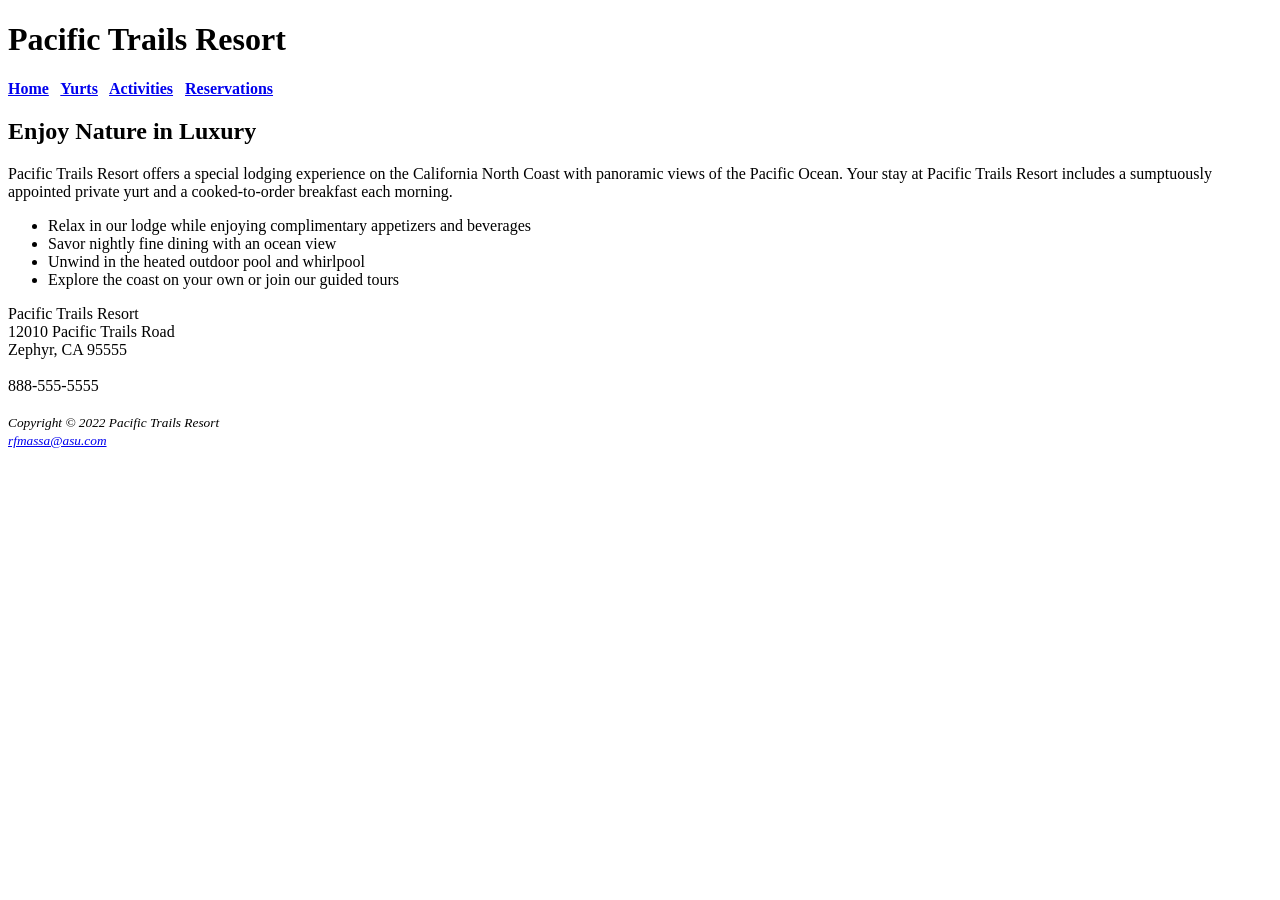
==== index.html @ 76c10aa6 "Pacific Trails Chapter 2 Case Study" ====
<!DOCTYPE html>
<html lang="en">
<head>
  <title>Pacific Trails Resort</title>
  <meta charset="utf-8">
</head>

<body>
  <header>
    <h1>Pacific Trails Resort</h1>
  </header>

  <nav>
    <b>
      <a href="index.html">Home</a> &nbsp;
      <a href="yurts.html">Yurts</a> &nbsp;
      <a href="activities.html">Activities</a> &nbsp;
      <a href="reservations.html">Reservations</a>
    </b>
  </nav>

  <main>
    <h2>Enjoy Nature in Luxury</h2>

    <p>
      Pacific Trails Resort offers a special lodging experience on the California North Coast
      with panoramic views of the Pacific Ocean. Your stay at Pacific Trails Resort includes
      a sumptuously appointed private yurt and a cooked-to-order breakfast each morning.
    </p>

    <ul>
      <li>Relax in our lodge while enjoying complimentary appetizers and beverages</li>
      <li>Savor nightly fine dining with an ocean view</li>
      <li>Unwind in the heated outdoor pool and whirlpool</li>
      <li>Explore the coast on your own or join our guided tours</li>
    </ul>

    <div>
      Pacific Trails Resort<br>
      12010 Pacific Trails Road<br>
      Zephyr, CA 95555<br>
      <br>
      888-555-5555<br>
      <br>
    </div>
  </main>

  <footer>
    <small><i>
      Copyright &copy; 2022 Pacific Trails Resort<br>
      <a href="mailto:rfmassa@asu.com">rfmassa@asu.com</a>
    </i></small>
  </footer>
</body>
</html>
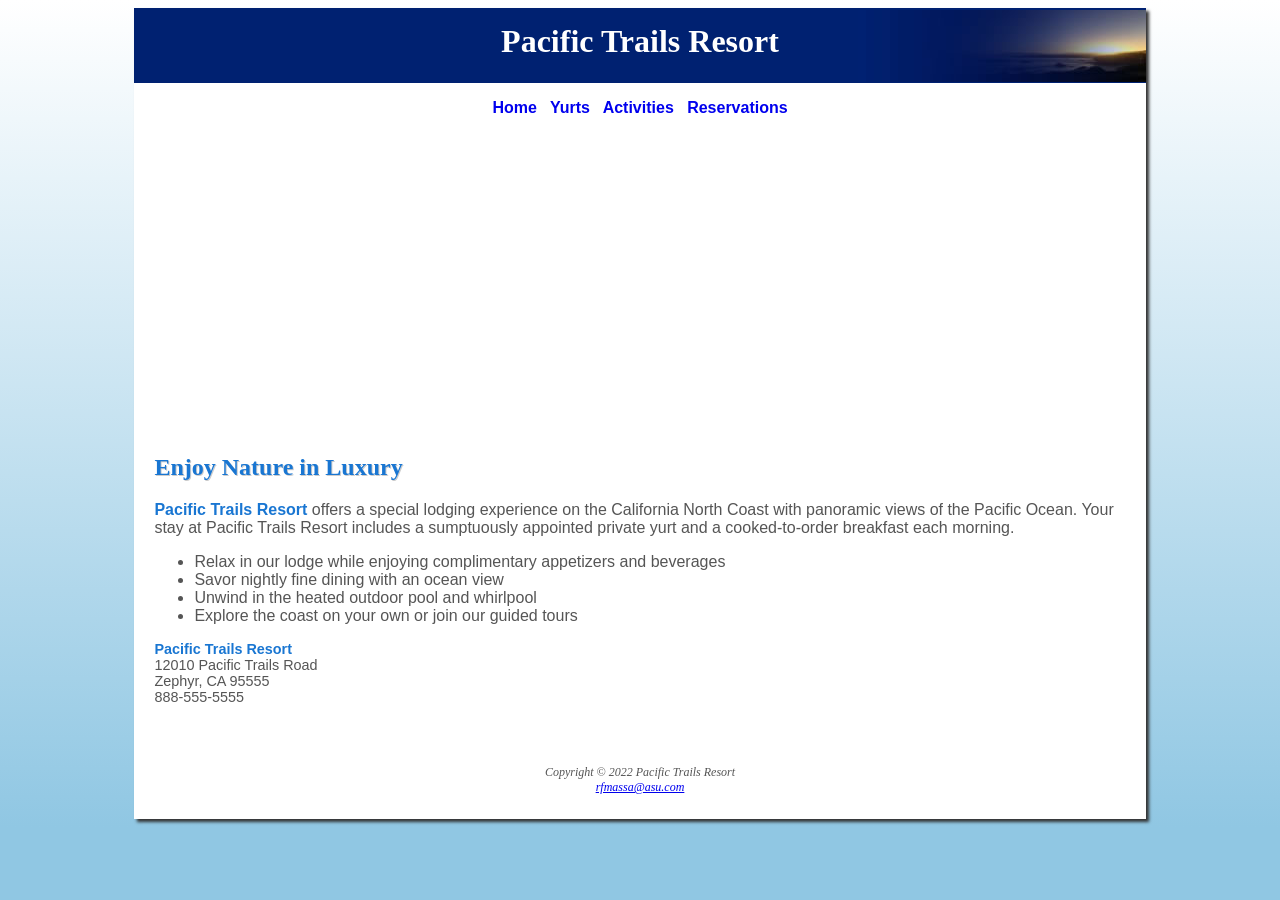
==== commit a1a292cc: "Add files via upload" ====
--- a/index.html
+++ b/index.html
@@ -3,27 +3,30 @@
 <head>
   <title>Pacific Trails Resort</title>
   <meta charset="utf-8">
+  <link rel="stylesheet" href="pacific.css">
 </head>
 
 <body>
+<div id="wrapper">
+
   <header>
     <h1>Pacific Trails Resort</h1>
   </header>
 
   <nav>
-    <b>
-      <a href="index.html">Home</a> &nbsp;
-      <a href="yurts.html">Yurts</a> &nbsp;
-      <a href="activities.html">Activities</a> &nbsp;
-      <a href="reservations.html">Reservations</a>
-    </b>
+    <a href="index.html">Home</a> &nbsp;
+    <a href="yurts.html">Yurts</a> &nbsp;
+    <a href="activities.html">Activities</a> &nbsp;
+    <a href="reservations.html">Reservations</a>
   </nav>
+
+  <div id="homehero"></div>
 
   <main>
     <h2>Enjoy Nature in Luxury</h2>
 
     <p>
-      Pacific Trails Resort offers a special lodging experience on the California North Coast
+      <span class="resort">Pacific Trails Resort</span> offers a special lodging experience on the California North Coast
       with panoramic views of the Pacific Ocean. Your stay at Pacific Trails Resort includes
       a sumptuously appointed private yurt and a cooked-to-order breakfast each morning.
     </p>
@@ -35,21 +38,19 @@
       <li>Explore the coast on your own or join our guided tours</li>
     </ul>
 
-    <div>
-      Pacific Trails Resort<br>
+    <div id="contact">
+      <span class="resort">Pacific Trails Resort</span><br>
       12010 Pacific Trails Road<br>
       Zephyr, CA 95555<br>
-      <br>
-      888-555-5555<br>
-      <br>
+      888-555-5555<br><br>
     </div>
   </main>
 
   <footer>
-    <small><i>
-      Copyright &copy; 2022 Pacific Trails Resort<br>
-      <a href="mailto:rfmassa@asu.com">rfmassa@asu.com</a>
-    </i></small>
+    Copyright &copy; 2022 Pacific Trails Resort<br>
+    <a href="mailto:rfmassa@asu.com">rfmassa@asu.com</a>
   </footer>
+
+</div>
 </body>
 </html>
--- a/pacific.css
+++ b/pacific.css
@@ -0,0 +1,107 @@
+body {
+  background-color: #90C7E3;
+  background-image: linear-gradient(to bottom, #FFFFFF, #90C7E3);
+  background-repeat: no-repeat;
+  color: #555555;
+  font-family: Arial, Helvetica, sans-serif;
+}
+
+#wrapper {
+  width: 80%;
+  min-width: 960px;
+  max-width: 2048px;
+  margin-left: auto;
+  margin-right: auto;
+  background-color: #FFFFFF;
+  box-shadow: 3px 3px 3px #333333;
+}
+
+header {
+  background-color: #002171;
+  background-image: url(sunset.jpg);
+  background-position: right;
+  background-repeat: no-repeat;
+  color: #FFFFFF;
+  height: 60px;
+  text-align: center;
+  padding-top: 15px;
+}
+
+h1 {
+  margin-top: 0;
+  margin-bottom: 0;
+  font-family: Georgia, "Times New Roman", serif;
+}
+
+nav {
+  background-color: #FFFFFF;
+  font-weight: bold;
+  text-align: center;
+  padding: 1em;
+}
+
+nav a {
+  text-decoration: none;
+}
+
+main {
+  padding: 1px 20px 20px 20px;
+  display: block;
+}
+
+h2 {
+  color: #1976D2;
+  font-family: Georgia, "Times New Roman", serif;
+  text-shadow: 1px 1px #CCCCCC;
+}
+
+h3 {
+  color: #000033;
+  font-family: Georgia, "Times New Roman", serif;
+}
+
+dt {
+  color: #002171;
+}
+
+ul {
+  list-style-image: url(marker.gif);
+}
+
+footer {
+  font-size: 75%;
+  font-style: italic;
+  text-align: center;
+  font-family: Georgia, "Times New Roman", serif;
+  padding: 2em;
+}
+
+.resort {
+  color: #1976D2;
+  font-weight: bold;
+}
+
+#contact {
+  font-size: 90%;
+}
+
+#homehero {
+  height: 300px;
+  background-image: url(coast.jpg);
+  background-size: 100% 100%;
+  background-repeat: no-repeat;
+}
+
+#yurthero {
+  height: 300px;
+  background-image: url(yurt.jpg);
+  background-size: 100% 100%;
+  background-repeat: no-repeat;
+}
+
+#trailhero {
+  height: 300px;
+  background-image: url(trail.jpg);
+  background-size: 100% 100%;
+  background-repeat: no-repeat;
+}
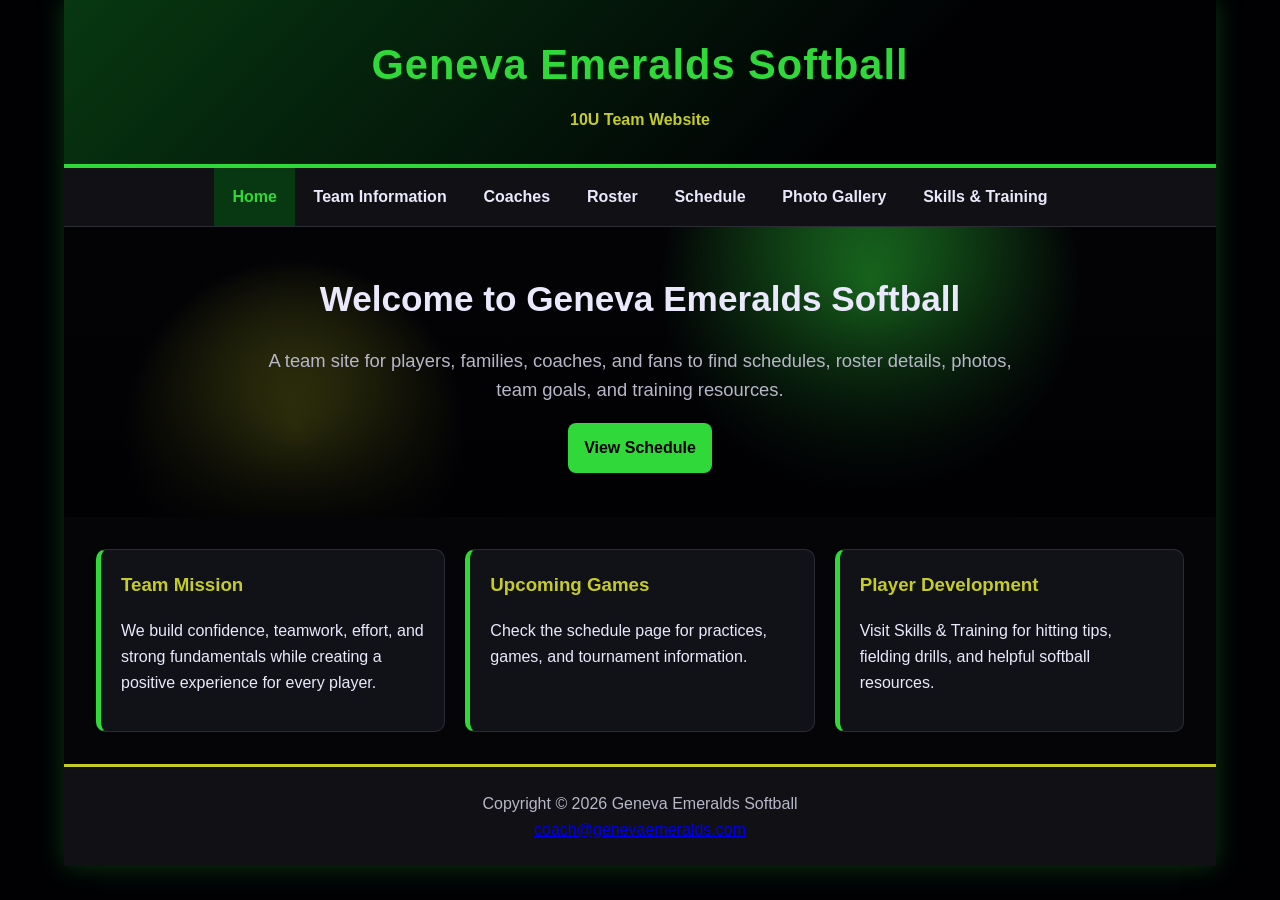
==== commit 61d1bd16: "Add files via upload" ====
--- a/index.html
+++ b/index.html
@@ -1,56 +1,4 @@
-<!DOCTYPE html>
-<html lang="en">
-<head>
-  <title>Pacific Trails Resort</title>
-  <meta charset="utf-8">
-  <link rel="stylesheet" href="pacific.css">
-</head>
-
-<body>
-<div id="wrapper">
-
-  <header>
-    <h1>Pacific Trails Resort</h1>
-  </header>
-
-  <nav>
-    <a href="index.html">Home</a> &nbsp;
-    <a href="yurts.html">Yurts</a> &nbsp;
-    <a href="activities.html">Activities</a> &nbsp;
-    <a href="reservations.html">Reservations</a>
-  </nav>
-
-  <div id="homehero"></div>
-
-  <main>
-    <h2>Enjoy Nature in Luxury</h2>
-
-    <p>
-      <span class="resort">Pacific Trails Resort</span> offers a special lodging experience on the California North Coast
-      with panoramic views of the Pacific Ocean. Your stay at Pacific Trails Resort includes
-      a sumptuously appointed private yurt and a cooked-to-order breakfast each morning.
-    </p>
-
-    <ul>
-      <li>Relax in our lodge while enjoying complimentary appetizers and beverages</li>
-      <li>Savor nightly fine dining with an ocean view</li>
-      <li>Unwind in the heated outdoor pool and whirlpool</li>
-      <li>Explore the coast on your own or join our guided tours</li>
-    </ul>
-
-    <div id="contact">
-      <span class="resort">Pacific Trails Resort</span><br>
-      12010 Pacific Trails Road<br>
-      Zephyr, CA 95555<br>
-      888-555-5555<br><br>
-    </div>
-  </main>
-
-  <footer>
-    Copyright &copy; 2022 Pacific Trails Resort<br>
-    <a href="mailto:rfmassa@asu.com">rfmassa@asu.com</a>
-  </footer>
-
-</div>
-</body>
-</html>+<!DOCTYPE html>
+<html lang="en">
+<head><title>Geneva Emeralds Softball</title><meta charset="utf-8"><meta name="viewport" content="width=device-width, initial-scale=1.0"><link rel="stylesheet" href="styles.css"></head>
+<body><div id="wrapper"><header><h1>Geneva Emeralds Softball</h1><p>10U Team Website</p></header><nav><ul><li><a class="active" href="index.html">Home</a></li><li><a href="team.html">Team Information</a></li><li><a href="coaches.html">Coaches</a></li><li><a href="roster.html">Roster</a></li><li><a href="schedule.html">Schedule</a></li><li><a href="gallery.html">Photo Gallery</a></li><li><a href="training.html">Skills & Training</a></li></ul></nav><section class="hero"><div><h2>Welcome to Geneva Emeralds Softball</h2><p>A team site for players, families, coaches, and fans to find schedules, roster details, photos, team goals, and training resources.</p><a class="button" href="schedule.html">View Schedule</a></div></section><main><div class="grid"><section class="card"><h3>Team Mission</h3><p>We build confidence, teamwork, effort, and strong fundamentals while creating a positive experience for every player.</p></section><section class="card"><h3>Upcoming Games</h3><p>Check the schedule page for practices, games, and tournament information.</p></section><section class="card"><h3>Player Development</h3><p>Visit Skills & Training for hitting tips, fielding drills, and helpful softball resources.</p></section></div></main><footer>Copyright &copy; 2026 Geneva Emeralds Softball<br><a href="mailto:coach@genevaemeralds.com">coach@genevaemeralds.com</a></footer></div></body></html>
--- a/styles.css
+++ b/styles.css
@@ -0,0 +1,27 @@
+:root{
+  --text:#eae9fc;
+  --background:#010104;
+  --primary:#31d83a;
+  --secondary:#c6cc24;
+  --accent:#073811;
+  --panel:#111118;
+  --muted:#b8b7c8;
+}
+*{box-sizing:border-box}
+body{margin:0;font-family:Arial,Helvetica,sans-serif;background:var(--background);color:var(--text);line-height:1.6}
+#wrapper{width:90%;max-width:1200px;margin:auto;background:#050508;box-shadow:0 0 25px rgba(49,216,58,.25)}
+header{background:linear-gradient(135deg,var(--accent),#010104 70%);padding:2rem;text-align:center;border-bottom:4px solid var(--primary)}
+header h1{margin:0;color:var(--primary);font-size:2.6rem;letter-spacing:1px}
+header p{margin:.5rem 0 0;color:var(--secondary);font-weight:bold}
+nav{background:#101015;border-bottom:1px solid #2c2c35}
+nav ul{list-style:none;margin:0;padding:0;display:flex;flex-wrap:wrap;justify-content:center}
+nav a{display:block;color:var(--text);text-decoration:none;padding:1rem 1.15rem;font-weight:bold}
+nav a:hover,nav .active{background:var(--accent);color:var(--primary)}
+.hero{min-height:290px;background:linear-gradient(rgba(1,1,4,.45),rgba(1,1,4,.95)),radial-gradient(circle at 70% 20%,var(--primary),transparent 25%),radial-gradient(circle at 20% 70%,var(--secondary),transparent 18%);display:flex;align-items:center;justify-content:center;text-align:center;padding:2rem}
+.hero div{max-width:750px}.hero h2{font-size:2.2rem;color:var(--text);margin:0 0 .75rem}.hero p{font-size:1.15rem;color:var(--muted)}
+main{padding:2rem}.grid{display:grid;grid-template-columns:repeat(auto-fit,minmax(240px,1fr));gap:1.25rem}.card{background:var(--panel);border:1px solid #2b2b36;border-left:5px solid var(--primary);padding:1.25rem;border-radius:10px}.card h3{color:var(--secondary);margin-top:0}.button{display:inline-block;background:var(--primary);color:#010104;padding:.75rem 1rem;border-radius:8px;text-decoration:none;font-weight:bold}.button.secondary{background:var(--secondary)}
+table{width:100%;border-collapse:collapse;margin-top:1rem;background:var(--panel)}th,td{border:1px solid #3a3a46;padding:.8rem;text-align:left}th{background:var(--accent);color:var(--primary)}
+.gallery{display:grid;grid-template-columns:repeat(auto-fit,minmax(220px,1fr));gap:1rem}.photo-box{height:170px;background:linear-gradient(135deg,var(--accent),#16161d);border:2px solid var(--primary);border-radius:10px;display:flex;align-items:center;justify-content:center;color:var(--secondary);font-weight:bold;text-align:center;padding:1rem}
+form{background:var(--panel);padding:1.25rem;border-radius:10px;border:1px solid #30303a;max-width:650px}label{display:block;margin-top:1rem;font-weight:bold;color:var(--secondary)}input,select,textarea{width:100%;padding:.75rem;margin-top:.35rem;border:1px solid #555565;border-radius:6px;background:#050508;color:var(--text)}input[type=submit]{margin-top:1.25rem;background:var(--primary);color:#010104;border:0;font-weight:bold;cursor:pointer}
+footer{text-align:center;padding:1.5rem;background:#101015;color:var(--muted);border-top:3px solid var(--secondary)}
+@media(max-width:700px){#wrapper{width:100%}nav ul{display:block;text-align:center}header h1{font-size:2rem}.hero h2{font-size:1.6rem}main{padding:1rem}}
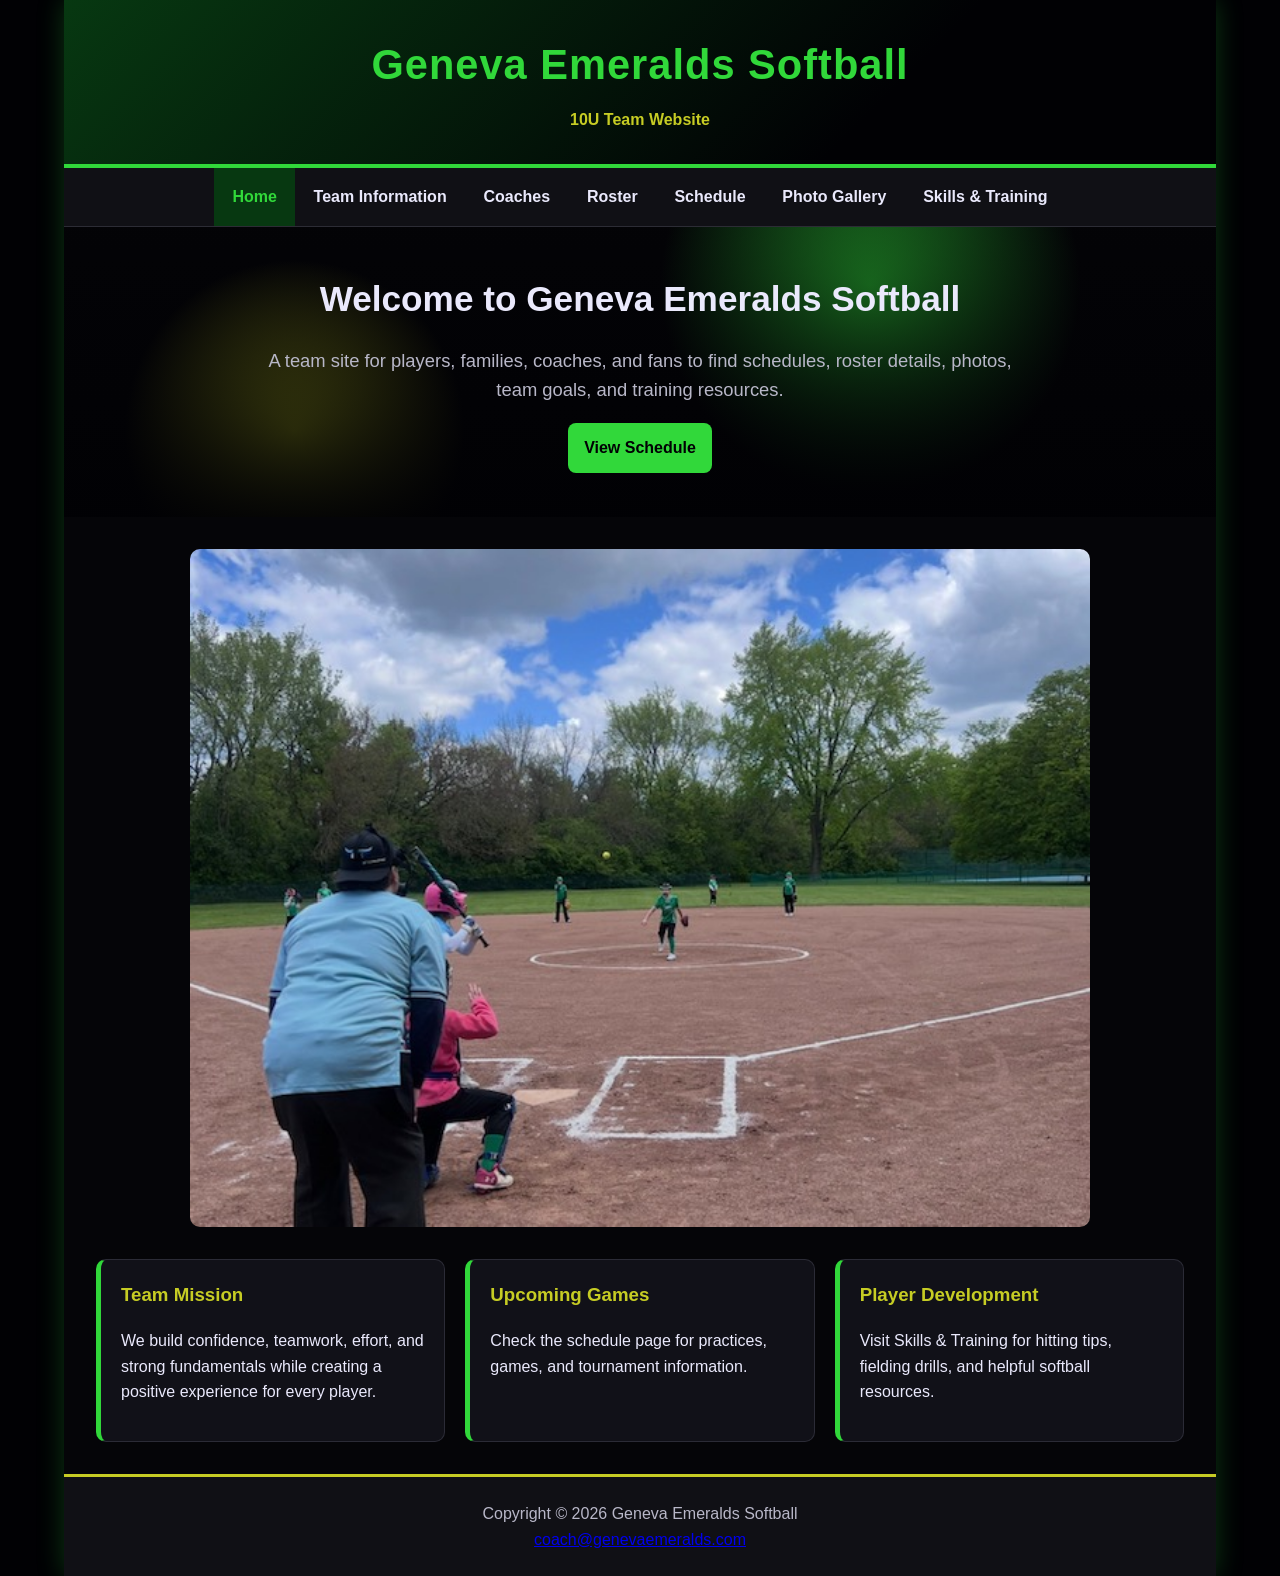
==== commit 6b5c2569: "Add files via upload" ====
--- a/index.html
+++ b/index.html
@@ -1,4 +1,116 @@
 <!DOCTYPE html>
 <html lang="en">
-<head><title>Geneva Emeralds Softball</title><meta charset="utf-8"><meta name="viewport" content="width=device-width, initial-scale=1.0"><link rel="stylesheet" href="styles.css"></head>
-<body><div id="wrapper"><header><h1>Geneva Emeralds Softball</h1><p>10U Team Website</p></header><nav><ul><li><a class="active" href="index.html">Home</a></li><li><a href="team.html">Team Information</a></li><li><a href="coaches.html">Coaches</a></li><li><a href="roster.html">Roster</a></li><li><a href="schedule.html">Schedule</a></li><li><a href="gallery.html">Photo Gallery</a></li><li><a href="training.html">Skills & Training</a></li></ul></nav><section class="hero"><div><h2>Welcome to Geneva Emeralds Softball</h2><p>A team site for players, families, coaches, and fans to find schedules, roster details, photos, team goals, and training resources.</p><a class="button" href="schedule.html">View Schedule</a></div></section><main><div class="grid"><section class="card"><h3>Team Mission</h3><p>We build confidence, teamwork, effort, and strong fundamentals while creating a positive experience for every player.</p></section><section class="card"><h3>Upcoming Games</h3><p>Check the schedule page for practices, games, and tournament information.</p></section><section class="card"><h3>Player Development</h3><p>Visit Skills & Training for hitting tips, fielding drills, and helpful softball resources.</p></section></div></main><footer>Copyright &copy; 2026 Geneva Emeralds Softball<br><a href="mailto:coach@genevaemeralds.com">coach@genevaemeralds.com</a></footer></div></body></html>
+ <head>
+  <title>
+   Geneva Emeralds Softball
+  </title>
+  <meta charset="utf-8"/>
+  <meta content="width=device-width, initial-scale=1.0" name="viewport"/>
+  <link href="styles.css" rel="stylesheet"/>
+ </head>
+ <body>
+  <div id="wrapper">
+   <header>
+    <h1>
+     Geneva Emeralds Softball
+    </h1>
+    <p>
+     10U Team Website
+    </p>
+   </header>
+   <nav>
+    <ul>
+     <li>
+      <a class="active" href="index.html">
+       Home
+      </a>
+     </li>
+     <li>
+      <a href="team.html">
+       Team Information
+      </a>
+     </li>
+     <li>
+      <a href="coaches.html">
+       Coaches
+      </a>
+     </li>
+     <li>
+      <a href="roster.html">
+       Roster
+      </a>
+     </li>
+     <li>
+      <a href="schedule.html">
+       Schedule
+      </a>
+     </li>
+     <li>
+      <a href="gallery.html">
+       Photo Gallery
+      </a>
+     </li>
+     <li>
+      <a href="training.html">
+       Skills &amp; Training
+      </a>
+     </li>
+    </ul>
+   </nav>
+   <section class="hero">
+    <div>
+     <h2>
+      Welcome to Geneva Emeralds Softball
+     </h2>
+     <p>
+      A team site for players, families, coaches, and fans to find schedules,
+          roster details, photos, team goals, and training resources.
+     </p>
+     <a class="button" href="schedule.html">
+      View Schedule
+     </a>
+    </div>
+   </section>
+   <main>
+    <section class="team-photo">
+     <img alt="Geneva Emeralds softball game in progress" src="index1.jpg" style="display:block;width:100%;max-width:900px;margin:0 auto 2rem auto;border-radius:10px;"/>
+    </section>
+    <div class="grid">
+     <section class="card">
+      <h3>
+       Team Mission
+      </h3>
+      <p>
+       We build confidence, teamwork, effort, and strong fundamentals while
+            creating a positive experience for every player.
+      </p>
+     </section>
+     <section class="card">
+      <h3>
+       Upcoming Games
+      </h3>
+      <p>
+       Check the schedule page for practices, games, and tournament information.
+      </p>
+     </section>
+     <section class="card">
+      <h3>
+       Player Development
+      </h3>
+      <p>
+       Visit Skills &amp; Training for hitting tips, fielding drills, and helpful
+            softball resources.
+      </p>
+     </section>
+    </div>
+   </main>
+   <footer>
+    Copyright © 2026 Geneva Emeralds Softball
+    <br/>
+    <a href="mailto:coach@genevaemeralds.com">
+     coach@genevaemeralds.com
+    </a>
+   </footer>
+  </div>
+ </body>
+</html>
--- a/styles.css
+++ b/styles.css
@@ -1,27 +1,251 @@
-:root{
-  --text:#eae9fc;
-  --background:#010104;
-  --primary:#31d83a;
-  --secondary:#c6cc24;
-  --accent:#073811;
-  --panel:#111118;
-  --muted:#b8b7c8;
-}
-*{box-sizing:border-box}
-body{margin:0;font-family:Arial,Helvetica,sans-serif;background:var(--background);color:var(--text);line-height:1.6}
-#wrapper{width:90%;max-width:1200px;margin:auto;background:#050508;box-shadow:0 0 25px rgba(49,216,58,.25)}
-header{background:linear-gradient(135deg,var(--accent),#010104 70%);padding:2rem;text-align:center;border-bottom:4px solid var(--primary)}
-header h1{margin:0;color:var(--primary);font-size:2.6rem;letter-spacing:1px}
-header p{margin:.5rem 0 0;color:var(--secondary);font-weight:bold}
-nav{background:#101015;border-bottom:1px solid #2c2c35}
-nav ul{list-style:none;margin:0;padding:0;display:flex;flex-wrap:wrap;justify-content:center}
-nav a{display:block;color:var(--text);text-decoration:none;padding:1rem 1.15rem;font-weight:bold}
-nav a:hover,nav .active{background:var(--accent);color:var(--primary)}
-.hero{min-height:290px;background:linear-gradient(rgba(1,1,4,.45),rgba(1,1,4,.95)),radial-gradient(circle at 70% 20%,var(--primary),transparent 25%),radial-gradient(circle at 20% 70%,var(--secondary),transparent 18%);display:flex;align-items:center;justify-content:center;text-align:center;padding:2rem}
-.hero div{max-width:750px}.hero h2{font-size:2.2rem;color:var(--text);margin:0 0 .75rem}.hero p{font-size:1.15rem;color:var(--muted)}
-main{padding:2rem}.grid{display:grid;grid-template-columns:repeat(auto-fit,minmax(240px,1fr));gap:1.25rem}.card{background:var(--panel);border:1px solid #2b2b36;border-left:5px solid var(--primary);padding:1.25rem;border-radius:10px}.card h3{color:var(--secondary);margin-top:0}.button{display:inline-block;background:var(--primary);color:#010104;padding:.75rem 1rem;border-radius:8px;text-decoration:none;font-weight:bold}.button.secondary{background:var(--secondary)}
-table{width:100%;border-collapse:collapse;margin-top:1rem;background:var(--panel)}th,td{border:1px solid #3a3a46;padding:.8rem;text-align:left}th{background:var(--accent);color:var(--primary)}
-.gallery{display:grid;grid-template-columns:repeat(auto-fit,minmax(220px,1fr));gap:1rem}.photo-box{height:170px;background:linear-gradient(135deg,var(--accent),#16161d);border:2px solid var(--primary);border-radius:10px;display:flex;align-items:center;justify-content:center;color:var(--secondary);font-weight:bold;text-align:center;padding:1rem}
-form{background:var(--panel);padding:1.25rem;border-radius:10px;border:1px solid #30303a;max-width:650px}label{display:block;margin-top:1rem;font-weight:bold;color:var(--secondary)}input,select,textarea{width:100%;padding:.75rem;margin-top:.35rem;border:1px solid #555565;border-radius:6px;background:#050508;color:var(--text)}input[type=submit]{margin-top:1.25rem;background:var(--primary);color:#010104;border:0;font-weight:bold;cursor:pointer}
-footer{text-align:center;padding:1.5rem;background:#101015;color:var(--muted);border-top:3px solid var(--secondary)}
-@media(max-width:700px){#wrapper{width:100%}nav ul{display:block;text-align:center}header h1{font-size:2rem}.hero h2{font-size:1.6rem}main{padding:1rem}}
+:root {
+  --text: #EAE9FC;
+  --background: #010104;
+  --primary: #31D83A;
+  --secondary: #C6CC24;
+  --accent: #073811;
+  --panel: #111118;
+  --muted: #B8B7C8;
+}
+
+* {
+  box-sizing: border-box;
+}
+
+body {
+  margin: 0;
+  background: var(--background);
+  color: var(--text);
+  font-family: Arial, Helvetica, sans-serif;
+  line-height: 1.6;
+}
+
+#wrapper {
+  width: 90%;
+  max-width: 1200px;
+  margin: auto;
+  background: #050508;
+  box-shadow: 0 0 25px rgba(49, 216, 58, 0.25);
+}
+
+header {
+  background: linear-gradient(135deg, var(--accent), #010104 70%);
+  padding: 2rem;
+  text-align: center;
+  border-bottom: 4px solid var(--primary);
+}
+
+header h1 {
+  margin: 0;
+  color: var(--primary);
+  font-size: 2.6rem;
+  letter-spacing: 1px;
+}
+
+header p {
+  margin: 0.5rem 0 0;
+  color: var(--secondary);
+  font-weight: bold;
+}
+
+nav {
+  background: #101015;
+  border-bottom: 1px solid #2C2C35;
+}
+
+nav ul {
+  display: flex;
+  flex-wrap: wrap;
+  justify-content: center;
+  list-style: none;
+  margin: 0;
+  padding: 0;
+}
+
+nav a {
+  display: block;
+  color: var(--text);
+  text-decoration: none;
+  padding: 1rem 1.15rem;
+  font-weight: bold;
+}
+
+nav a:hover,
+nav .active {
+  background: var(--accent);
+  color: var(--primary);
+}
+
+.hero {
+  min-height: 290px;
+  background: linear-gradient(rgba(1, 1, 4, 0.45), rgba(1, 1, 4, 0.95)),
+    radial-gradient(circle at 70% 20%, var(--primary), transparent 25%),
+    radial-gradient(circle at 20% 70%, var(--secondary), transparent 18%);
+  display: flex;
+  align-items: center;
+  justify-content: center;
+  text-align: center;
+  padding: 2rem;
+}
+
+.hero div {
+  max-width: 750px;
+}
+
+.hero h2 {
+  margin: 0 0 0.75rem;
+  color: var(--text);
+  font-size: 2.2rem;
+}
+
+.hero p {
+  color: var(--muted);
+  font-size: 1.15rem;
+}
+
+main {
+  padding: 2rem;
+}
+
+.grid {
+  display: grid;
+  grid-template-columns: repeat(auto-fit, minmax(240px, 1fr));
+  gap: 1.25rem;
+}
+
+.card {
+  background: var(--panel);
+  border: 1px solid #2B2B36;
+  border-left: 5px solid var(--primary);
+  padding: 1.25rem;
+  border-radius: 10px;
+}
+
+.card h3 {
+  color: var(--secondary);
+  margin-top: 0;
+}
+
+.button {
+  display: inline-block;
+  background: var(--primary);
+  color: #010104;
+  padding: 0.75rem 1rem;
+  border-radius: 8px;
+  text-decoration: none;
+  font-weight: bold;
+}
+
+.button.secondary {
+  background: var(--secondary);
+}
+
+/* Table Styles */
+table {
+  width: 100%;
+  margin-top: 1rem;
+  background: var(--panel);
+  border-collapse: collapse;
+}
+
+th,
+td {
+  border: 1px solid #3A3A46;
+  padding: 0.8rem;
+  text-align: left;
+}
+
+th {
+  background: var(--accent);
+  color: var(--primary);
+}
+
+/* Gallery Styles */
+.gallery {
+  display: grid;
+  grid-template-columns: repeat(auto-fit, minmax(220px, 1fr));
+  gap: 1rem;
+}
+
+.photo-box {
+  height: 170px;
+  background: linear-gradient(135deg, var(--accent), #16161D);
+  border: 2px solid var(--primary);
+  border-radius: 10px;
+  display: flex;
+  align-items: center;
+  justify-content: center;
+  color: var(--secondary);
+  font-weight: bold;
+  text-align: center;
+  padding: 1rem;
+}
+
+/* Form Styles */
+form {
+  max-width: 650px;
+  background: var(--panel);
+  padding: 1.25rem;
+  border: 1px solid #30303A;
+  border-radius: 10px;
+}
+
+label {
+  display: block;
+  margin-top: 1rem;
+  color: var(--secondary);
+  font-weight: bold;
+}
+
+input,
+select,
+textarea {
+  width: 100%;
+  margin-top: 0.35rem;
+  padding: 0.75rem;
+  background: #050508;
+  color: var(--text);
+  border: 1px solid #555565;
+  border-radius: 6px;
+}
+
+input[type="submit"] {
+  margin-top: 1.25rem;
+  background: var(--primary);
+  color: #010104;
+  border: 0;
+  font-weight: bold;
+  cursor: pointer;
+}
+
+footer {
+  background: #101015;
+  color: var(--muted);
+  text-align: center;
+  padding: 1.5rem;
+  border-top: 3px solid var(--secondary);
+}
+
+/* Small Display */
+@media (max-width: 700px) {
+  #wrapper {
+    width: 100%;
+  }
+
+  nav ul {
+    display: block;
+    text-align: center;
+  }
+
+  header h1 {
+    font-size: 2rem;
+  }
+
+  .hero h2 {
+    font-size: 1.6rem;
+  }
+
+  main {
+    padding: 1rem;
+  }
+}
